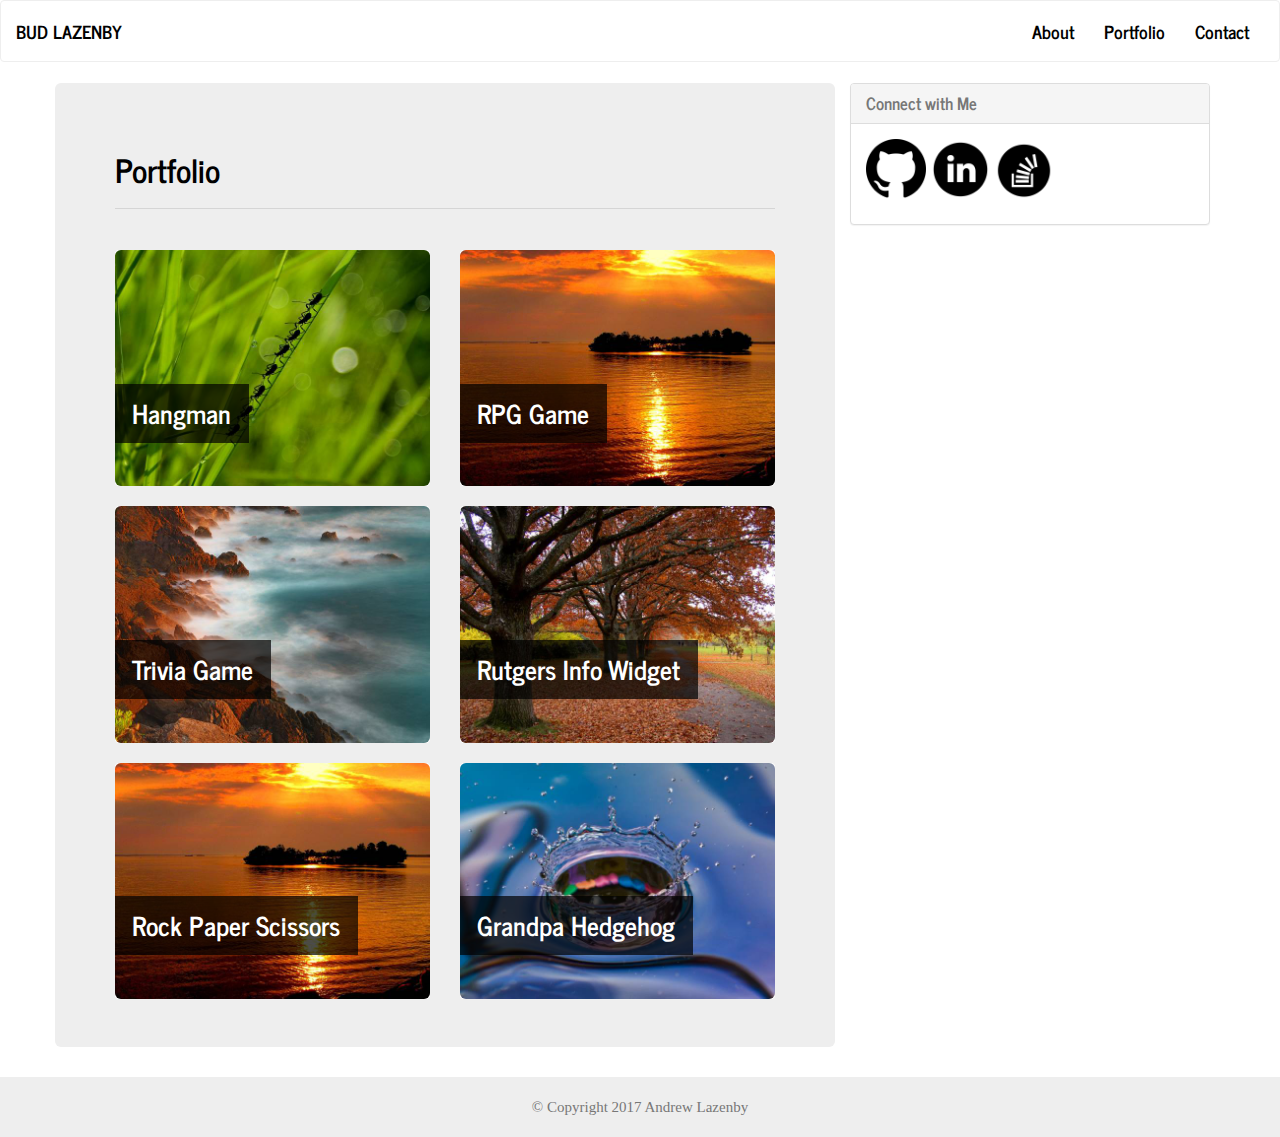
==== portfolio.html @ 02ab3a16 "adding bootstrap changes" ====
<!DOCTYPE html>

<html lang="en-us">

<head>
    <meta charset="UTF-8">
    <meta name="viewport" content="width=device-width, initial-scale=1.0">
    <title>Portfolio</title>
    <link rel="stylesheet" href="assets/css/reset.css">
    <script src="https://code.jquery.com/jquery-3.2.1.min.js" integrity="sha256-hwg4gsxgFZhOsEEamdOYGBf13FyQuiTwlAQgxVSNgt4="
        crossorigin="anonymous"></script>
    <link href="assets/css/bootstrap.min.css" rel="stylesheet">
    <script src="assets/js/bootstrap.min.js"></script>
    <link rel="stylesheet" href="assets/css/style.css">
</head>

<body>
    <header>
        <nav class="navbar navbar-default">
            <div class="container-fluid">
                <div class="navbar-header">
                    <button type="button" class="navbar-toggle collapsed" data-toggle="collapse" data-target="#bs-example-navbar-collapse-1"
                        aria-expanded="false">
                        <span class="sr-only">Toggle navigation</span>
                        <span class="icon-bar"></span>
                        <span class="icon-bar"></span>
                        <span class="icon-bar"></span>
                    </button>
                    <a class="navbar-brand" href="#">Bud Lazenby</a>
                </div>
                <div class="collapse navbar-collapse" id="bs-example-navbar-collapse-1">
                    <ul class="nav navbar-nav navbar-right">
                        <li><a href="index.html">About</a></li>
                        <li><a href="portfolio.html">Portfolio</a></li>
                        <li><a href="contact.html">Contact</a></li>
                    </ul>
                </div>
            </div>
        </nav>
    </header>
    <div class="container" id="page-container">
        <div class="row">
            <section class="col-md-8 jumbotron main-content">
                <h2 class="section-header">Portfolio</h2>
                <hr class="main-content-content-divider">
                <div class="row">
                    <div class="col-xs-12 col-sm-6 col-md-6">
                        <div class="thumbnail">
                            <a href="#">
                                <img class="image img-responsive img-rounded" src="assets/images/nature-q-c-640-480-1-min.jpg" alt="portofolio image1">
                                <h3 class="image-text">Hangman</h3>
                            </a>
                        </div>
                    </div>
                    <div class="col-xs-12 col-sm-6 col-md-6">
                        <div class="thumbnail">
                            <a href="#">
                                <img class="image img-responsive img-rounded" src="assets/images/nature-q-c-640-480-2-min.jpg" alt="portofolio image1">
                                <h3 class="image-text">RPG Game</h3>
                            </a>
                        </div>
                    </div>
                    <div class="col-xs-12 col-sm-6 col-md-6">
                        <div class="thumbnail">
                            <a href="#">
                                <img class="image img-responsive img-rounded" src="assets/images/nature-q-c-640-480-3-min.jpg" alt="portofolio image1">
                                <h3 class="image-text">Trivia Game</h3>
                            </a>
                        </div>
                    </div>
                    <div class="col-xs-12 col-sm-6 col-md-6">
                        <div class="thumbnail">
                            <a href="#">
                                <img class="image img-responsive img-rounded" src="assets/images/nature-q-c-640-480-4-min.jpg" alt="portofolio image1">
                                <h3 class="image-text">Rutgers Info Widget</h3>
                            </a>
                        </div>
                    </div>
                    <div class="col-xs-12 col-sm-6 col-md-6">
                        <div class="thumbnail">
                            <a href="#">
                                <img class="image img-responsive img-rounded" src="assets/images/nature-q-c-640-480-5-min.jpg" alt="portofolio image1">
                                <h3 class="image-text">Rock Paper Scissors</h3>
                            </a>
                        </div>
                    </div>
                    <div class="col-xs-12 col-sm-6 col-md-6">
                        <div class="thumbnail">
                            <a href="https://www.grandpahedgehog.com">
                                <img class="image img-responsive img-rounded" src="assets/images/nature-q-c-640-480-6-min.jpg" alt="portofolio image1">
                                <h3 class="image-text">Grandpa Hedgehog</h3>
                            </a>
                        </div>
                    </div>
                </div>
            </section>
            <aside class="col-md-4" id="connect-info">
                <div class="panel panel-default">
                    <div class="panel-heading">
                        <h3 class="panel-title connect-header">Connect with Me</h3>
                    </div>
                    <div class="panel-body">
                        <ul class="social-logos">
                            <li>
                                <a href="https://github.com/ikkanlaz"><img class="connect-info-icon" src="assets/images/github-icon.png" alt="Github Logo"></a>
                            </li>
                            <li>
                                <a href="https://www.linkedin.com/in/andrew-lazenby-14baa959/"><img class="connect-info-icon" src="assets/images/linkedin-icon.png" alt="Linkedin Logo"></a>
                            </li>
                            <li>
                                <a href="http://stackoverflow.com/users/7675938/andrew-lazenby"><img class="connect-info-icon" src="assets/images/stackoverflow-icon.png" alt="Stack Overflow Logo"></a>
                            </li>
                        </ul>
                    </div>
                </div>
            </aside>
        </div>
    </div>
    <footer class="footer">
        <p>© Copyright 2017 Andrew Lazenby</p>
    </footer>
</body>

</html>
---- assets/css/style.css ----
#page-container {
    min-height: 900px;
}

#bio-image {
    float: left;
    margin-right: 10px;
    width: 300px;
    height: auto;
}

p.description {
    font-size: 100%;
}

.social-logos > li {
    display: inline;
    text-align: center;
}

.connect-info-icon {
    width: 60px;
    height: 60px;
}

textarea {
    border-color: #dddddd;
}

img.image {
    margin: 20px auto 0;
}

.thumbnail {
    border: 0 none;
    box-shadow: none;
    margin: 0 auto;
    padding: 0;
    max-width: 500px;
    display: block;
}

h3.image-text {
    position: absolute;
    top: 60%;
    background-color: rgb(0, 0, 0);
    background-color: rgba(0, 0, 0, 0.7);
    color: #FFFFFF;
    padding: 15px 5%;
    margin: 0;
    text-align: center;
}

footer {
    clear: both;
    background-color: #eeeeee;
    height: 60px;
    width: 100%;
}

footer > p {
    line-height: 60px;
    height: 60px;
    text-align: center;
    margin-bottom: 0;
}
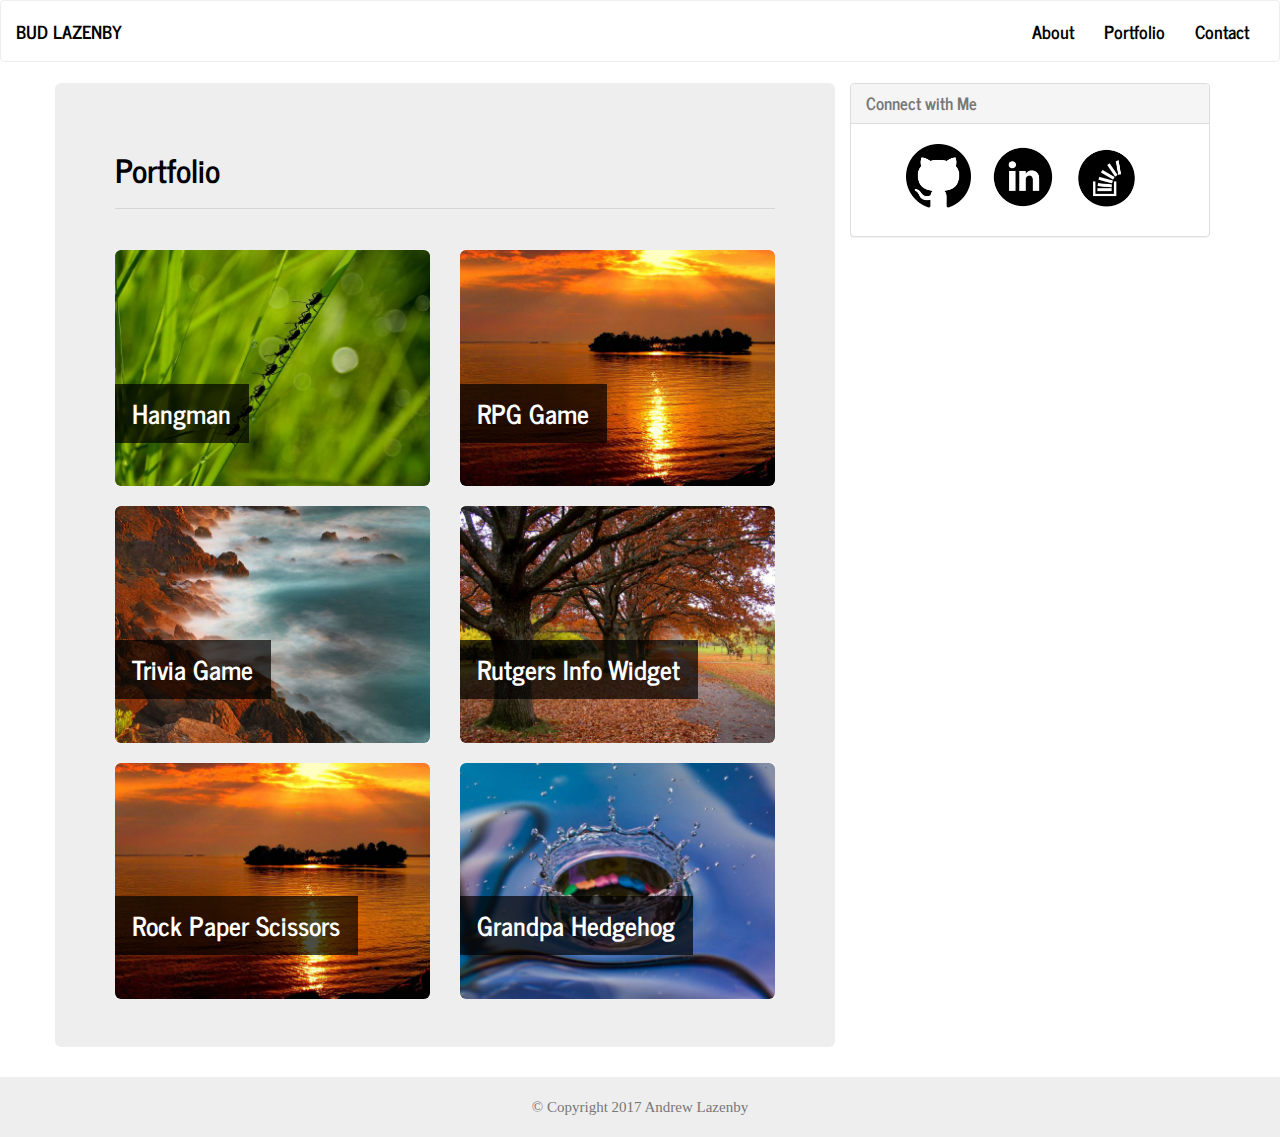
==== commit c8071d69: "adding fancy stuff" ====
--- a/portfolio.html
+++ b/portfolio.html
@@ -98,6 +98,7 @@
                 <div class="panel panel-default">
                     <div class="panel-heading">
                         <h3 class="panel-title connect-header">Connect with Me</h3>
+        
                     </div>
                     <div class="panel-body">
                         <ul class="social-logos">
--- a/assets/css/style.css
+++ b/assets/css/style.css
@@ -13,14 +13,30 @@
     font-size: 100%;
 }
 
+.social-logos {
+    text-align: center;
+}
+
 .social-logos > li {
     display: inline;
     text-align: center;
+    line-height: 72px;
 }
 
 .connect-info-icon {
-    width: 60px;
-    height: 60px;
+    width: 65px;
+    height: 65px;
+    margin-right: 15px;
+}
+
+.connect-info-icon:hover {
+    width: 70px;
+    height: 70px;
+    margin-right: 10px;
+}
+
+label{
+    padding-left: 5px;
 }
 
 textarea {
@@ -40,12 +56,23 @@
     display: block;
 }
 
+.thumbnail:hover {
+    /* Safari 4.0 - 8.0 */
+    -webkit-animation-name: image-pulse;
+    /* Safari 4.0 - 8.0 */
+    -webkit-animation-duration: 2s;
+    animation-name: image-pulse;
+    animation-duration: 2s;
+    animation-iteration-count: infinite;
+    animation-timing-function: ease;
+}
+
 h3.image-text {
     position: absolute;
     top: 60%;
     background-color: rgb(0, 0, 0);
     background-color: rgba(0, 0, 0, 0.7);
-    color: #FFFFFF;
+    color: #ffffff;
     padding: 15px 5%;
     margin: 0;
     text-align: center;
@@ -63,4 +90,142 @@
     height: 60px;
     text-align: center;
     margin-bottom: 0;
+}
+
+
+/* Safari 4.0 - 8.0 */
+
+@-webkit-keyframes image-pulse {
+    0% {
+        -webkit-filter: brightness(97%);
+    }
+    5% {
+        -webkit-filter: brightness(95%);
+    }
+    10% {
+        -webkit-filter: brightness(93%);
+    }
+    15% {
+        -webkit-filter: brightness(91%);
+    }
+    20% {
+        -webkit-filter: brightness(88%);
+    }
+    25% {
+        -webkit-filter: brightness(85%);
+    }
+    30% {
+        -webkit-filter: brightness(82%);
+    }
+    35% {
+        -webkit-filter: brightness(80%);
+    }
+    40% {
+        -webkit-filter: brightness(78%);
+    }
+    45% {
+        -webkit-filter: brightness(76%);
+    }
+    50% {
+        -webkit-filter: brightness(75%);
+    }
+    55% {
+        -webkit-filter: brightness(76%);
+    }
+    60% {
+        -webkit-filter: brightness(78%);
+    }
+    65% {
+        -webkit-filter: brightness(80%);
+    }
+    70% {
+        -webkit-filter: brightness(83%);
+    }
+    75% {
+        -webkit-filter: brightness(85%);
+    }
+    80% {
+        -webkit-filter: brightness(88%);
+    }
+    85% {
+        -webkit-filter: brightness(91%);
+    }
+    90% {
+        -webkit-filter: brightness(93%);
+    }
+    95% {
+        -webkit-filter: brightness(95%);
+    }
+    100% {
+        -webkit-filter: brightness(97%);
+    }
+}
+
+
+/* Standard syntax */
+
+@keyframes image-pulse {
+    0% {
+        -webkit-filter: brightness(97%);
+    }
+    5% {
+        -webkit-filter: brightness(95%);
+    }
+    10% {
+        -webkit-filter: brightness(93%);
+    }
+    15% {
+        -webkit-filter: brightness(91%);
+    }
+    20% {
+        -webkit-filter: brightness(88%);
+    }
+    25% {
+        -webkit-filter: brightness(85%);
+    }
+    30% {
+        -webkit-filter: brightness(82%);
+    }
+    35% {
+        -webkit-filter: brightness(80%);
+    }
+    40% {
+        -webkit-filter: brightness(78%);
+    }
+    45% {
+        -webkit-filter: brightness(76%);
+    }
+    50% {
+        -webkit-filter: brightness(75%);
+    }
+    55% {
+        -webkit-filter: brightness(76%);
+    }
+    60% {
+        -webkit-filter: brightness(78%);
+    }
+    65% {
+        -webkit-filter: brightness(80%);
+    }
+    70% {
+        -webkit-filter: brightness(83%);
+    }
+    75% {
+        -webkit-filter: brightness(85%);
+    }
+    80% {
+        -webkit-filter: brightness(88%);
+    }
+    85% {
+        -webkit-filter: brightness(91%);
+    }
+    90% {
+        -webkit-filter: brightness(93%);
+    }
+    95% {
+        -webkit-filter: brightness(95%);
+    }
+    100% {
+        -webkit-filter: brightness(97%);
+    }
 }